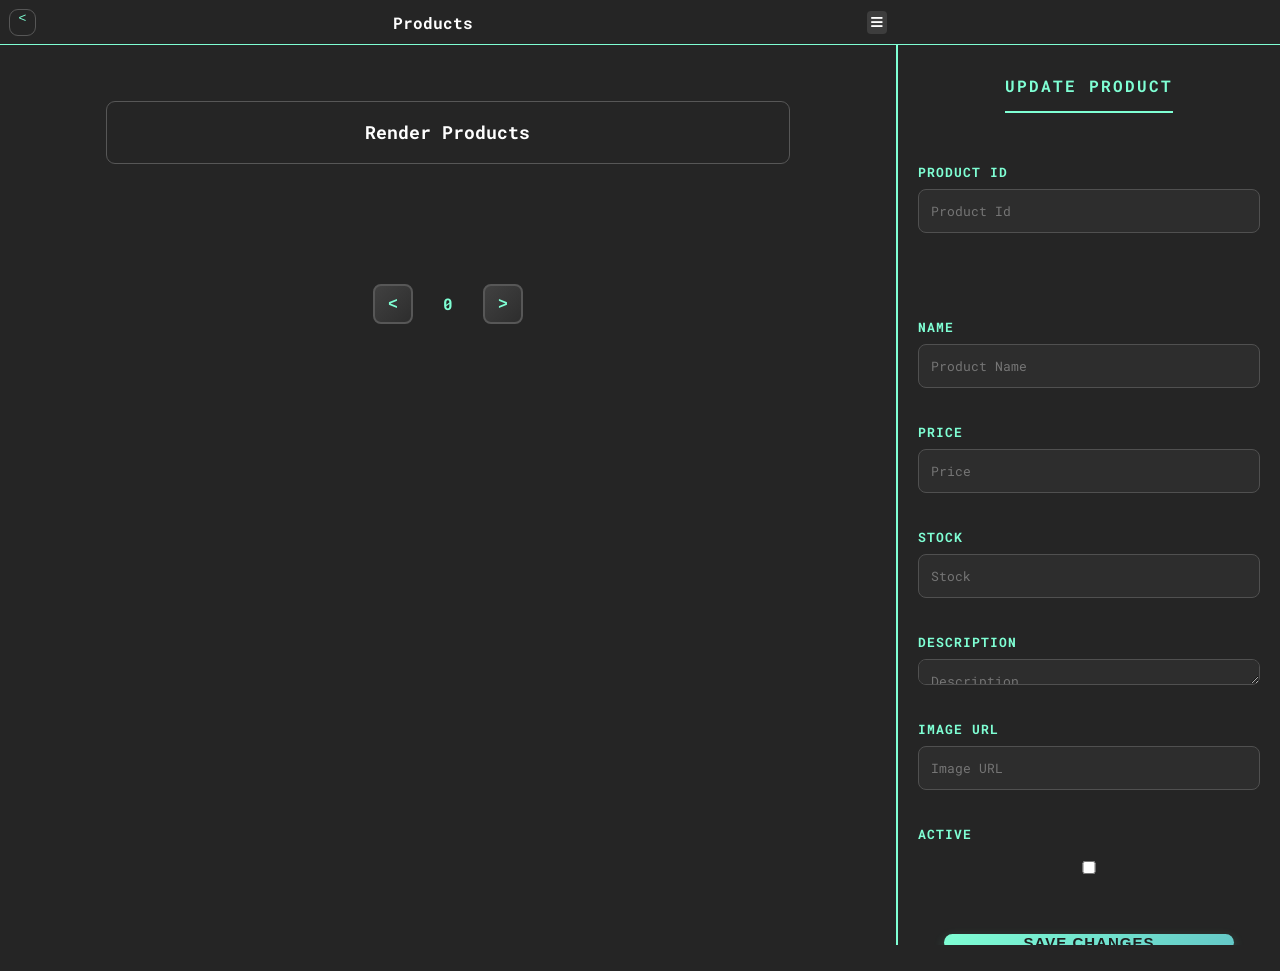
==== ADMIN Page/Products/index.html @ 204cbfd2 "created the admin page for the project using claude haiku 4.6; it has a lot stuff for debbug" ====
<!DOCTYPE html>
<html lang="en">
<head>
    <link rel="stylesheet" href="https://cdnjs.cloudflare.com/ajax/libs/font-awesome/6.0.0-beta3/css/all.min.css">
    <link rel="stylesheet" href="style.css">
    <meta charset="UTF-8">
    <meta name="viewport" content="width=device-width, initial-scale=1.0">
    <title>Products Admin</title>
</head>
<body>
    <header>
        <nav>
            <button id="return-page"><a href="../../Dashboard/dashboard.html"><</a></button>
            <a href="../../Products/index.html">Products</a>
            <button id="alternate-bar"><i class="fa-solid fa-bars"></i></button>
        </nav>
    </header>

    <main>
        <div class="products-container">
            <button id="generate-products">Render Products</button>

            <div class="products-grid">    
            </div>

            <div class="pages">
                <button id="last-page"><</button>
                <p id="page">0</p>
                <button id="next-page">></button>
            </div>
        </div>

        <div class="vertical-bar">
            <h3>Update Product</h3>

            <label for="">Product Id</label>
            <input type="text" id="product-id-input" placeholder="Product Id"> 
            
            <div id="id-separator"></div>

            <label for="">Name</label>
            <input type="text" id="product-name-input" placeholder="Product Name">

            <label for="">Price</label>
            <input type="number" id="product-price-input" placeholder="Price" step="0.01">

            <label for="">Stock</label>
            <input type="number" id="product-stock-input" placeholder="Stock">

            <label for="">Description</label>
            <textarea id="product-description-input" placeholder="Description" rows="4"></textarea>

            <label for="">Image URL</label>
            <input type="text" id="product-image-input" placeholder="Image URL">

            <label for="">Active</label>
            <input type="checkbox" id="product-active-input">

            <button id="save-changes">Save Changes</button>
        </div>
    </main>
    <script type="module" src="script.js"></script>
</body>
</html>
---- ADMIN Page/Products/style.css ----
@import url('https://fonts.googleapis.com/css2?family=Roboto+Mono:ital,wght@0,100..700;1,100..700&display=swap');

* {
    padding: 0px;
    margin: 0px;
    box-sizing: border-box;
}

body {
    font-family: "Roboto Mono", monospace;
    font-optical-sizing: auto;
    font-weight: 700;
    font-style: normal;
    background-color: rgb(37, 37, 37);
    color: white;
}

header {
    width: 100%;
    height: 5vh;
}

header > nav {
    width: 100%;
    height: 100%;
    border: none;
    border-bottom: solid 1px aquamarine;
    display: flex;
    justify-content: space-evenly;
    align-items: center;
}

header > nav > a {
    text-decoration: none;
    color: white;
}

header > nav > a:hover {
    text-decoration: underline;
}

header > nav > #alternate-bar {
    padding: 4px;
    background-color: rgb(61, 61, 61);
    border: none;
    border-radius: 4px;
    width: auto;
    height: auto;
    color: white;
    cursor: pointer;
    transition: 0.3s ease;
}

header > nav > #alternate-bar:hover {
    background-color: rgb(87, 87, 87);
}

header > nav > #return-page {
    position: absolute;
    top: 1vh;
    left: 1vh;
    width: 3vh;
    height: 3vh;
    background-color: transparent;
    border: solid rgb(87, 87, 87) 1px;
    color: aquamarine;
    border-radius: 1vh;
    display: flex;
    text-align: center;
    justify-content: center;
    transition: 0.3s ease-in;
    cursor: pointer;
}

header > nav > #return-page:hover {
    background-color: rgb(87, 87, 87);
}

header > nav > #return-page > a {
    color: aquamarine;
    text-decoration: none;
}

main {
    display: grid;
    grid-template-columns: 1fr 30vw;
    width: 100%;
    height: 100vh;
    margin-top: 2%;
}

main.sidebar-hidden {
    grid-template-columns: 1fr 0px;
    transition: grid-template-columns 0.3s ease-in;
}

.vertical-bar {
    background-color: rgb(37, 37, 37);
    width: 30vw;
    position: fixed;
    right: 0px;
    top: 5vh;
    height: 100vh;
    display: flex;
    flex-direction: column;
    padding: 30px 20px;
    border: none;
    border-left: 2px solid aquamarine;
    transform: 0.3s ease;
    overflow-y: auto;
}

.vertical-bar.hidden {
    transform: translateX(100%);
    transition: 0.3s ease-in;
}

.vertical-bar > h3 {
    margin-left: auto;
    margin-right: auto;
    margin-bottom: 30px;
    text-transform: uppercase;
    color: aquamarine;
    letter-spacing: 2px;
    font-size: 16px;
    text-align: center;
    border-bottom: 2px solid aquamarine;
    padding-bottom: 15px;
}

.vertical-bar > label {
    width: 100%;
    color: aquamarine;
    margin-top: 20px;
    margin-bottom: 8px;
    font-size: 13px;
    font-weight: 700;
    text-transform: uppercase;
    letter-spacing: 1px;
    display: block;
}

.vertical-bar > input,
.vertical-bar > textarea {
    width: 100%;
    margin-bottom: 15px;
    background-color: rgb(45, 45, 45);
    border: solid rgb(80, 80, 80) 1px;
    border-radius: 8px;
    padding: 12px;
    color: white;
    font-family: "Roboto Mono", monospace;
    font-size: 13px;
    transition: 0.3s ease;
}

.vertical-bar > input:focus,
.vertical-bar > textarea:focus {
    outline: none;
    border-color: aquamarine;
    background-color: rgb(65, 65, 65);
    box-shadow: 0 0 0 3px rgba(127, 255, 212, 0.15);
}

.vertical-bar > input[type="checkbox"] {
    width: auto;
    margin-bottom: 20px;
    margin-top: 10px;
    cursor: pointer;
    accent-color: aquamarine;
}

.vertical-bar #id-separator {
    height: 2px;
    width: 100%;
    background: linear-gradient(90deg, transparent, aquamarine, transparent);
    border: none;
    margin-block: 25px;
}

.vertical-bar > #save-changes {
    background: linear-gradient(135deg, aquamarine, rgb(100, 200, 200));
    margin-top: 40px;
    margin-bottom: 20px;
    width: 85%;
    height: 50px;
    border: none;
    border-radius: 12px;
    margin-left: auto;
    margin-right: auto;
    color: rgb(30, 30, 30);
    font-weight: 700;
    font-size: 15px;
    text-transform: uppercase;
    letter-spacing: 1px;
    cursor: pointer;
    transition: 0.3s ease;
    box-shadow: 0 4px 12px rgba(127, 255, 212, 0.2);
}

.vertical-bar > #save-changes:hover {
    background: linear-gradient(135deg, rgb(150, 255, 230), aquamarine);
    box-shadow: 0 6px 20px rgba(127, 255, 212, 0.4);
    transform: translateY(-2px);
}

.vertical-bar > #save-changes:active {
    transform: translateY(0px);
}

.products-container {
    display: flex;
    flex-direction: column;
    padding: 30px 20px;
    overflow-y: auto;
    height: calc(100vh - 5vh - 2%);
}

.products-container > #generate-products {
    margin-left: auto;
    margin-right: auto;
    width: 80%;
    height: 7vh;
    margin-bottom: 40px;
    border: solid 1px rgb(87, 87, 87);
    background-color:transparent;
    border-radius: 1vh;
    color: white;
    font-family: "Roboto Mono", monospace;
    font-optical-sizing: auto;
    font-weight: 700;
    font-style: normal;
    font-size: clamp(15px,2vh,4vh);
    transition: 0.3s ease;
    padding: 15px;
}
.products-container > #generate-products:hover {
    border: solid 2px aquamarine;
    background: linear-gradient(135deg, rgba(127, 255, 212, 0.1), rgba(127, 255, 212, 0.05));
    box-shadow: 0 0 20px rgba(127, 255, 212, 0.3);
    color: white;
}

.products-container > #generate-products:active {
    transform: scale(0.98);
}

.products-grid {
    display: grid;
    grid-template-columns: 1fr;
    gap: 20px;
    width: 100%;
    margin-bottom: 40px;
    padding: 0 20px;
}

.product-box {
    display: flex;
    flex-direction: column;
    flex-wrap: wrap;
    width: 95%;
    height: auto;
    padding: 15px;
    gap: 12px;
    margin-left: auto;
    margin-right: auto;
    margin-block: 20px;
    background-color: rgb(65, 65, 65);
    border: solid rgb(87, 87, 87) 1px;
    border-radius: 15px;
    transition: 0.3s ease;
    cursor: pointer;
}

.product-box:hover {
    border: solid aquamarine 1px;
    background-color: rgb(80, 80, 80);
    box-shadow: 0 4px 12px rgba(127, 255, 212, 0.2);
}

.product-box > label {
    font-weight: 700;
    color: rgb(107, 107, 107);
    letter-spacing: 1px;
    text-transform: uppercase;
    font-size:medium;
    margin: 0;
}

.product-box > label:first-of-type {
    margin-top: 0;
}

.product-box > #product-infos > #product-image {
    width: 40%;
    height: 180px;
    margin-bottom: 10px;
    border-radius: 10px;
    overflow: hidden;
    background-color: rgb(45, 45, 45);
}

.product-box >#product-image > img {
    width: 100%;
    height: 100%;
    object-fit: cover;
}

#product-infos {
    display: flex;
    flex-direction: row;
    flex-wrap: wrap;
    width: 100%;
    padding: 10px;
    background-color: transparent;
    border: none;
    border-radius: 10px;
    gap: 8px;
}

#product-texts-infos {
    display: flex;
    flex-direction: column;
    gap: 8px;
    width: 50%;
}


#product-texts-infos > label {
    font-weight: 700;
    color: rgb(107, 107, 107);
    font-size: 12px;
    letter-spacing: 1px;
    margin: 0;
}

#product-texts-infos > p {
    color: white;
    font-size: 16px;
    margin: 0;
    font-weight: 600;
}

#product-description {
    width: 100%;
    padding: 10px;
    background-color: transparent;
    border: none;
    border-radius: 10px;
}

#product-description > p {
    color: white;
    font-size: 14px;
    line-height: 1.5;
    max-height: 70px;
    overflow: hidden;
    text-overflow: ellipsis;
    display: -webkit-box;
    -webkit-line-clamp: 3;
    -webkit-box-orient: vertical;
    margin: 0;
}

#product-status,
#product-created-at {
    width: 100%;
    padding: 8px;
    background-color: transparent;
    border: none;
    border-radius: 10px;
}

#product-status > p,
#product-created-at > p {
    color: white;
    font-size: 15px;
    margin: 0;
    font-weight: 600;
}

.pages {
    width: 100%;
    display: flex;
    justify-content: center;
    align-items: center;
    margin-block: 40px;
    gap: 20px;
    padding: 0 20px;
}

.pages > button {
    height: 40px;
    width: 40px;
    background: linear-gradient(135deg, rgb(65, 65, 65), rgb(45, 45, 45));
    border: solid 2px rgb(87, 87, 87);
    border-radius: 8px;
    color: aquamarine;
    display: flex;
    align-items: center;
    justify-content: center;
    font-weight: 700;
    font-size: 16px;
    transition: 0.3s ease-in-out;
    cursor: pointer;
}

.pages > button:hover {
    border: solid 2px aquamarine;
    background: linear-gradient(135deg, aquamarine, rgb(100, 200, 200));
    color: rgb(30, 30, 30);
    box-shadow: 0 0 15px rgba(127, 255, 212, 0.3);
}

.pages > p {
    color: aquamarine;
    font-weight: 700;
    font-size: 16px;
    min-width: 30px;
    text-align: center;
}

.loading,
.no-products,
.error {
    text-align: center;
    padding: 60px 20px;
    color: aquamarine;
    font-size: 18px;
    font-weight: 700;
}

.error {
    color: #ff6b6b;
}
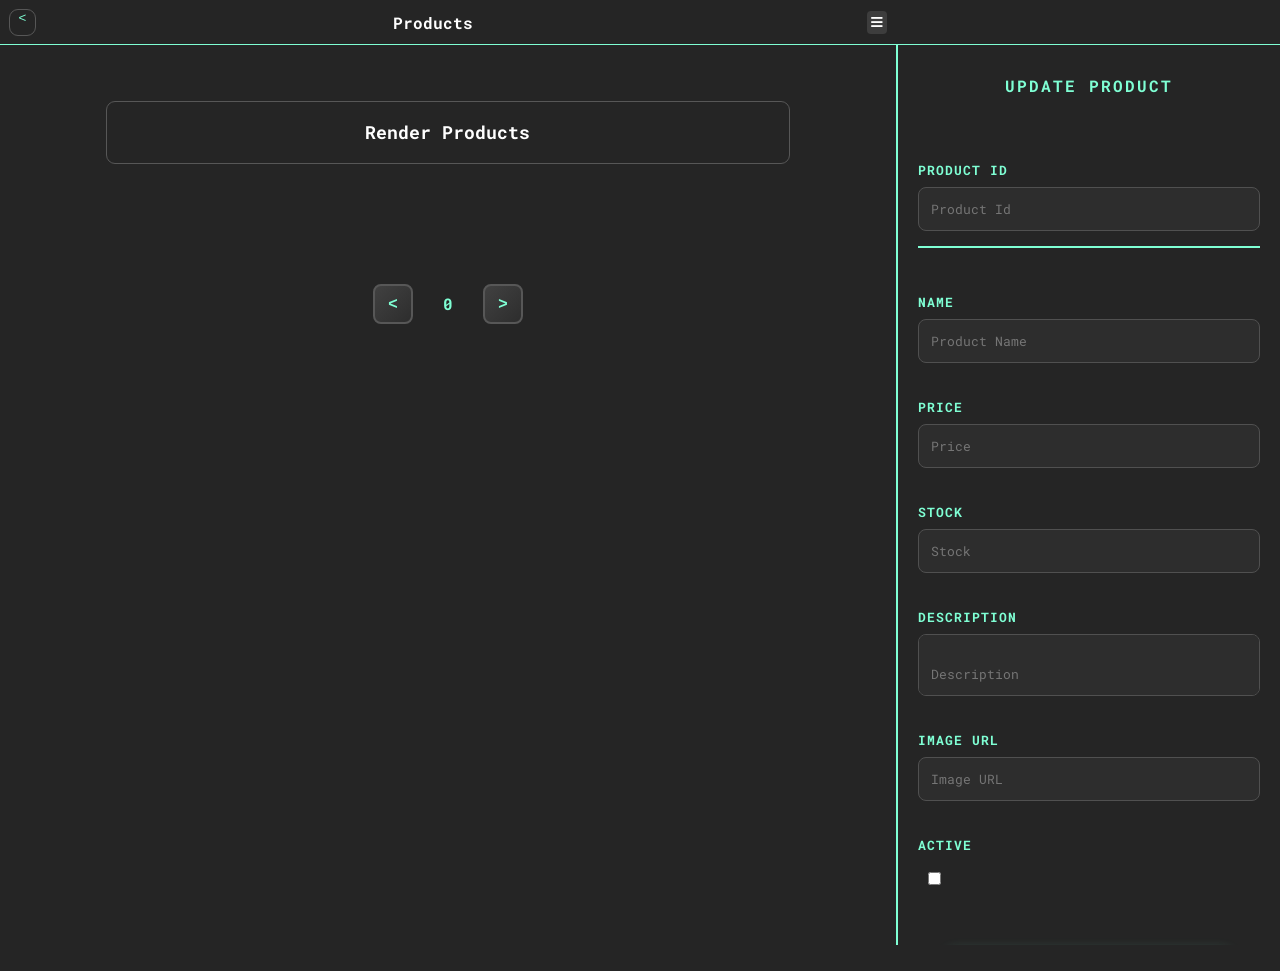
==== commit b4186bdd: "the style and html structure for the products page is done. we gonna fix the js and debbug for the n" ====
--- a/ADMIN Page/Products/index.html
+++ b/ADMIN Page/Products/index.html
@@ -34,10 +34,9 @@
             <h3>Update Product</h3>
 
             <label for="">Product Id</label>
-            <input type="text" id="product-id-input" placeholder="Product Id"> 
+            <input type="text" id="product-id-input" placeholder="Product Id">
+            <div id="id-separator"></div>
             
-            <div id="id-separator"></div>
-
             <label for="">Name</label>
             <input type="text" id="product-name-input" placeholder="Product Name">
 
--- a/ADMIN Page/Products/style.css
+++ b/ADMIN Page/Products/style.css
@@ -124,7 +124,6 @@
     letter-spacing: 2px;
     font-size: 16px;
     text-align: center;
-    border-bottom: 2px solid aquamarine;
     padding-bottom: 15px;
 }
 
@@ -140,8 +139,7 @@
     display: block;
 }
 
-.vertical-bar > input,
-.vertical-bar > textarea {
+.vertical-bar > input{
     width: 100%;
     margin-bottom: 15px;
     background-color: rgb(45, 45, 45);
@@ -152,6 +150,34 @@
     font-family: "Roboto Mono", monospace;
     font-size: 13px;
     transition: 0.3s ease;
+}
+
+.vertical-bar > textarea{
+    width: 100%;
+    margin-bottom: 15px;
+    background-color: rgb(45, 45, 45);
+    border: solid rgb(80, 80, 80) 1px;
+    border-radius: 8px;
+    padding-block: 30px;
+    padding-inline: 12px;
+    color: white;
+    font-family: "Roboto Mono", monospace;
+    font-size: 13px;
+    transition: 0.3s ease;
+    scroll-behavior:smooth;
+    resize: none;
+}
+
+.vertical-bar >textarea::-webkit-scrollbar {
+    background-color: transparent;
+    width: 12px;
+}
+
+.vertical-bar >textarea::-webkit-scrollbar-thumb {
+  background-color: aquamarine;
+  width: 8px;
+  border-top-right-radius: 8px;
+    border-bottom-right-radius: 8px;
 }
 
 .vertical-bar > input:focus,
@@ -168,14 +194,17 @@
     margin-top: 10px;
     cursor: pointer;
     accent-color: aquamarine;
+    margin-left: 10px;
+    margin-right: auto;
 }
 
 .vertical-bar #id-separator {
     height: 2px;
     width: 100%;
     background: linear-gradient(90deg, transparent, aquamarine, transparent);
-    border: none;
-    margin-block: 25px;
+    border: solid aquamarine 1px;   
+    margin-top: 0;
+    margin-bottom: 25px;
 }
 
 .vertical-bar > #save-changes {
@@ -183,7 +212,7 @@
     margin-top: 40px;
     margin-bottom: 20px;
     width: 85%;
-    height: 50px;
+    padding: 15px;
     border: none;
     border-radius: 12px;
     margin-left: auto;
@@ -214,7 +243,15 @@
     padding: 30px 20px;
     overflow-y: auto;
     height: calc(100vh - 5vh - 2%);
-}
+    scroll-behavior: smooth;
+}
+.products-container::-webkit-scrollbar {
+    background-color: transparent;
+}
+.products-container::-webkit-scrollbar-thumb {
+    background-color: aquamarine;
+}
+
 
 .products-container > #generate-products {
     margin-left: auto;
@@ -278,7 +315,7 @@
     box-shadow: 0 4px 12px rgba(127, 255, 212, 0.2);
 }
 
-.product-box > label {
+.product-box > div > label {
     font-weight: 700;
     color: rgb(107, 107, 107);
     letter-spacing: 1px;
@@ -293,7 +330,7 @@
 
 .product-box > #product-infos > #product-image {
     width: 40%;
-    height: 180px;
+    height:100%;
     margin-bottom: 10px;
     border-radius: 10px;
     overflow: hidden;
@@ -332,6 +369,8 @@
     font-size: 12px;
     letter-spacing: 1px;
     margin: 0;
+    text-transform: uppercase;
+    font-size: medium;
 }
 
 #product-texts-infos > p {
@@ -347,6 +386,8 @@
     background-color: transparent;
     border: none;
     border-radius: 10px;
+    display: flex;
+    flex-direction: row;
 }
 
 #product-description > p {
@@ -369,6 +410,8 @@
     background-color: transparent;
     border: none;
     border-radius: 10px;
+    display: flex;
+    flex-direction: row;
 }
 
 #product-status > p,
